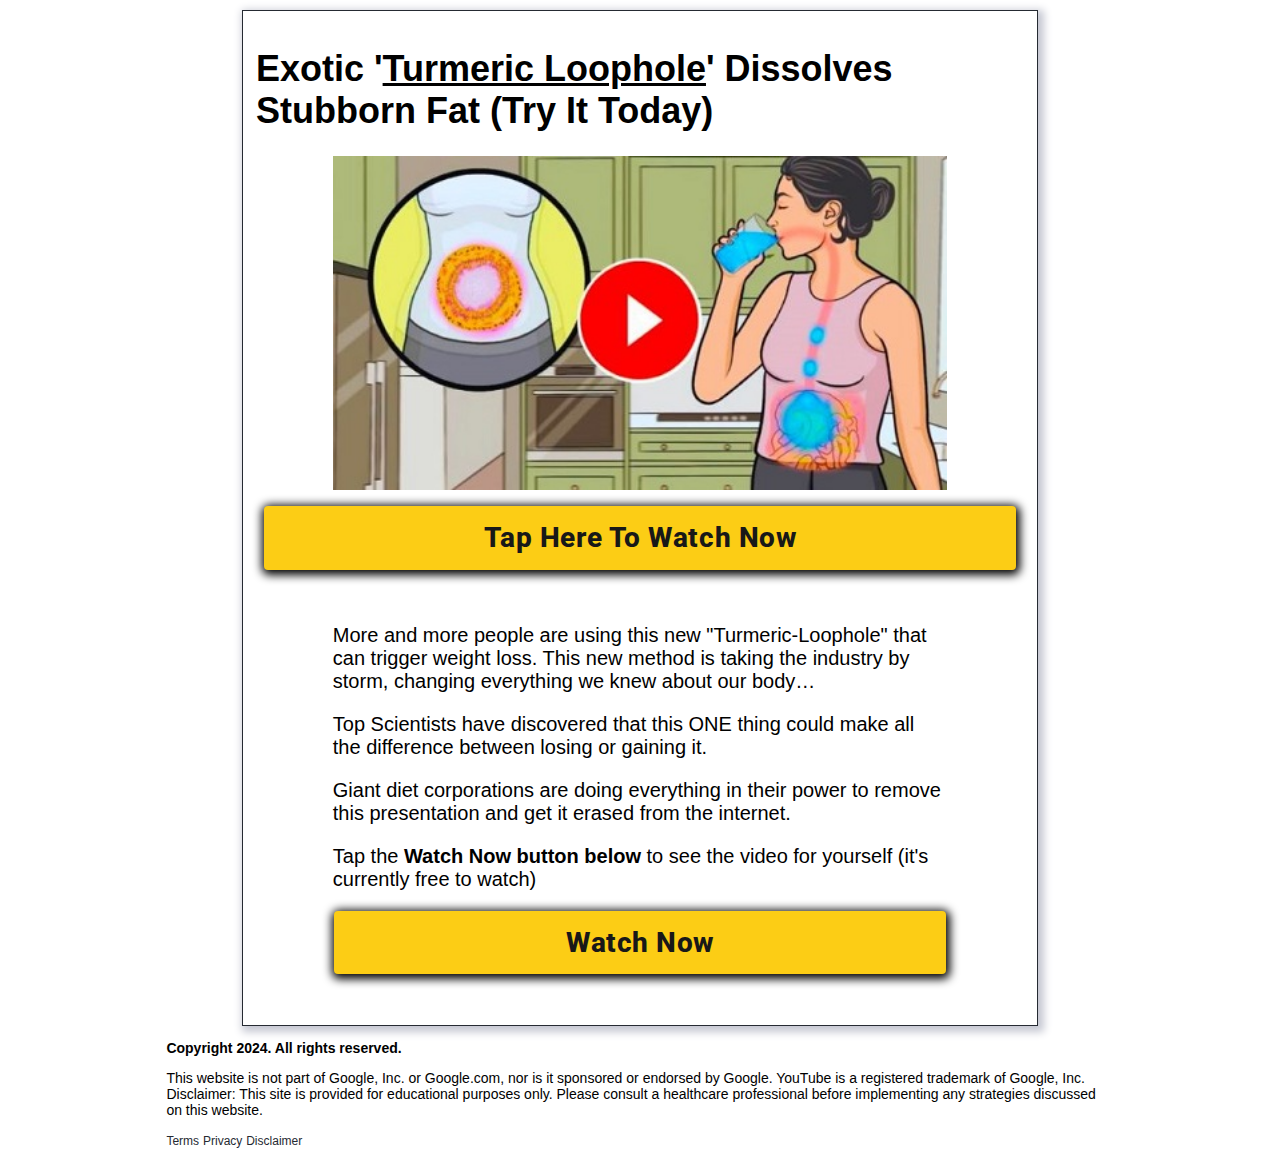
==== adv-1/index.html @ 7ab63306 "Add files via upload" ====
<!DOCTYPE html>
<html lang="en-US">
<head>
    <meta charset="UTF-8">
    <meta name="viewport" content="width=device-width, initial-scale=1">
    <title>98% have never tried this turmeric trick</title>
    <link rel="preconnect" href="https://fonts.googleapis.com/">
    <link rel="preconnect" href="https://fonts.gstatic.com/" crossorigin>
	<link rel="preconnect" href="https://fonts.googleapis.com">
	<link rel="preconnect" href="https://fonts.gstatic.com" crossorigin>
	<link href="https://fonts.googleapis.com/css2?family=Roboto:ital,wght@0,100;0,300;0,400;0,500;0,700;0,900;1,100;1,300;1,400;1,500;1,700;1,900&display=swap" rel="stylesheet">
    <link href="https://cdnjs.cloudflare.com/ajax/libs/font-awesome/6.4.0/css/all.min.css" rel="stylesheet">
    <link rel="stylesheet" href="https://cdn.jsdelivr.net/npm/bootstrap@5.2.3/dist/css/bootstrap.min.css" integrity="sha384-rbsA2VBKQhggwzxH7pPCaAqO46MgnOM80zW1RWuH61DGLwZJEdK2Kadq2F9CUG65" crossorigin="anonymous">
    <link rel="stylesheet" type="text/css" href="css/style.css" />
    <script src="https://code.jquery.com/jquery-3.6.4.min.js" integrity="sha256-oP6HI9z1XaZNBrJURtCoUT5SUnxFr8s3BzRl+cbzUq8=" crossorigin="anonymous"></script>
          <!-- Google Tag Manager -->
		  <script>(function(w,d,s,l,i){w[l]=w[l]||[];w[l].push({'gtm.start':
			new Date().getTime(),event:'gtm.js'});var f=d.getElementsByTagName(s)[0],
			j=d.createElement(s),dl=l!='dataLayer'?'&l='+l:'';j.async=true;j.src=
			'https://www.googletagmanager.com/gtm.js?id='+i+dl;f.parentNode.insertBefore(j,f);
			})(window,document,'script','dataLayer','GTM-MX35NJ2W');
		 </script>
		 <!-- End Google Tag Manager -->
		 <script
		 src="https://cdn.utmify.com.br/scripts/utms/latest.js"
		 async
		 defer
	   ></script>
	   <script>
		 window.pixelId = "668ebae3630a771db5a53c7a";
		 var a = document.createElement("script");
		 a.setAttribute("async", "");
		 a.setAttribute("defer", "");
		 a.setAttribute("src", "https://cdn.utmify.com.br/scripts/pixel/pixel.js");
		 document.head.appendChild(a);
	   </script>
</head>
<body>
      <!-- Google Tag Manager (noscript) -->
      <noscript><iframe src="https://www.googletagmanager.com/ns.html?id=GTM-MX35NJ2W"
		height="0" width="0" style="display:none;visibility:hidden"></iframe></noscript>
	 <!-- End Google Tag Manager (noscript) -->
    <div id="wrapper">
        <h1 class="main_headline text-center"><a href="https://things-lesson.online/vsl/" class="lander_link" rel="noopener noreferrer" id="click">Exotic '<u>Turmeric Loophole</u>' Dissolves Stubborn Fat (Try It Today)</a></h1>
        <p><a href="https://things-lesson.online/vsl/" class="lander_link" rel="noopener noreferrer" id="click"><img class="play_video" src="images/play_this_video.avif" alt="Play Video"/></a></p>
        <p><a class="watch_btn" href="https://things-lesson.online/vsl/" rel="noopener noreferrer" id="click">Tap Here To Watch Now</a></p>
        <br />
        <div class="para_content" id="para_clicks">
            <p>More and more people are using this new "Turmeric-Loophole" that can trigger weight loss. This new method is taking the industry by storm, changing everything we knew about our body…</p>
            <p>Top Scientists have discovered that this ONE thing could make all the difference between losing or gaining it.</p>
            <p>Giant diet corporations are doing everything in their power to remove this presentation and get it erased from the internet.</p>
            <p>Tap the <strong>Watch Now button below</strong> to see the video for yourself (it's currently free to watch)</p>
            <p><a class="watch_btn" href="https://things-lesson.online/vsl/" rel="noopener noreferrer" id="click">Watch Now</a></p>
        </div>
        <br />
    </div>
    <div id="footer" class="text-center">
        <p><strong>Copyright 2024. All rights reserved.</strong></p>
        <p>This website is not part of Google, Inc. or Google.com, nor is it sponsored or endorsed by Google. YouTube is a registered trademark of Google, Inc. Disclaimer: This site is provided for educational purposes only. Please consult a healthcare professional before implementing any strategies discussed on this website.</p>
        <p class="text-right footer_links">
            <a href="terms.html">Terms</a>
            <a href="privacy.html">Privacy</a>
            <a href="disclaimer.html">Disclaimer</a>
        </p>
    </div>
</body>
</html>
---- adv-1/css/style.css ----
html, body {
    margin: 0;
    padding: 0;
    font-family: 'Roboto Mono', sans-serif;
}

#wrapper {
    border: 1px solid rgb(37, 42, 50);
    box-shadow: rgb(197, 199, 210) 2.8px 2.8px 8px 3px;
    background-size: auto;
    background-repeat: no-repeat;
    width: 60%;
    margin: 10px auto;
    padding: 1%;
}

h1.main_headline {
    font-weight: 700;
    font-size: 36px;
}

h1 a {
    text-decoration: none;
    color: #000;
}

h1 a:hover {
    color: #000;
}

span.hgt_blue {
    color: rgb(72, 90, 254) !important;
}

img.play_video {
    width: 80%;
    display: block;
    margin: auto;
}

a.watch_btn, a.watch_btn2 {
    cursor: pointer;
    border: none;
    outline: none;
    font-weight: 800;
    font-size: 28px;
    line-height: 1.2;
    letter-spacing: .02em;
    text-align: center;
    color: #181818;
    background: #FCCD15;
    border-radius: 4px;
    padding: 15px 30px;
    transition: .2s all ease-in-out;
    box-shadow: rgb(0, 0, 0) 1px 2px 10px 3px;
    display: block;
    margin: 10px auto;
    width: 90%;
    text-decoration: none;
    font-family: 'Roboto', serif;
}

a.watch_btn2 {
    color: #f6f9fe;
    background-color: rgb(67, 104, 224);
    font-size: 24px;
}

.para_content {
    width: 80%;
    margin: 0 auto;
    font-size: 20px;
    font-weight: 400;
}

#footer {
    width: 74%;
    margin: 0 auto;
    font-size: 14px;
    font-weight: 400;
}

#footer a {
    text-decoration: none;
    color: rgb(37, 42, 50);
    font-size: 12px;
}

#footer a:hover {
    color: #4368E0;
}

.disc_txt {
    font-size: 16px;
    font-family: 'Roboto', sans-serif;
}

@media (max-width: 768px) {
    #wrapper {
        width: 95%;
    }

    h1.main_headline {
        font-weight: 700;
        font-size: 22px;
    }

    img.play_video {
        width: 98%;
    }

    a.watch_btn, a.watch_btn2 {
        width: 90%;
        font-size: 22px;
    }

    .para_content {
        width: 90%;
    }

    #footer {
        width: 94%;
    }
}
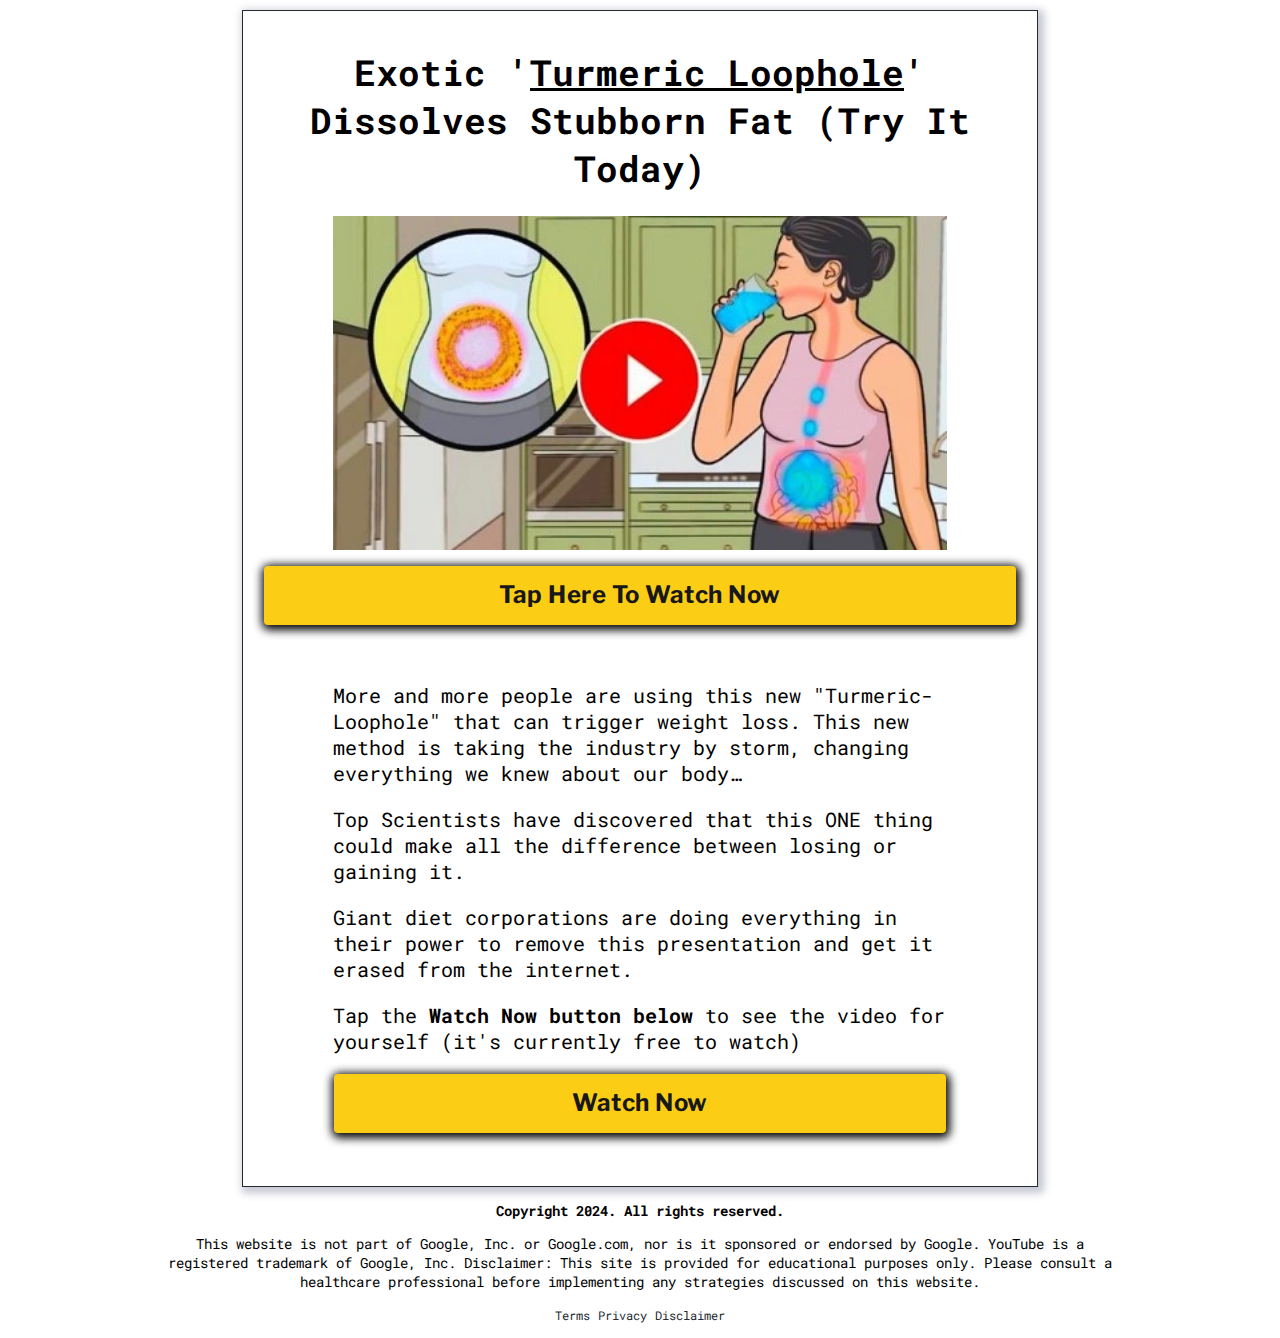
==== commit 66fac666: "Add files via upload" ====
--- a/adv-1/index.html
+++ b/adv-1/index.html
@@ -1,18 +1,16 @@
 <!DOCTYPE html>
-<html lang="en-US">
+<html lang="en">
 <head>
     <meta charset="UTF-8">
     <meta name="viewport" content="width=device-width, initial-scale=1">
-    <title>98% have never tried this turmeric trick</title>
+    <title>98% Haven't Tried This Before</title>
     <link rel="preconnect" href="https://fonts.googleapis.com/">
     <link rel="preconnect" href="https://fonts.gstatic.com/" crossorigin>
-	<link rel="preconnect" href="https://fonts.googleapis.com">
-	<link rel="preconnect" href="https://fonts.gstatic.com" crossorigin>
-	<link href="https://fonts.googleapis.com/css2?family=Roboto:ital,wght@0,100;0,300;0,400;0,500;0,700;0,900;1,100;1,300;1,400;1,500;1,700;1,900&display=swap" rel="stylesheet">
-    <link href="https://cdnjs.cloudflare.com/ajax/libs/font-awesome/6.4.0/css/all.min.css" rel="stylesheet">
-    <link rel="stylesheet" href="https://cdn.jsdelivr.net/npm/bootstrap@5.2.3/dist/css/bootstrap.min.css" integrity="sha384-rbsA2VBKQhggwzxH7pPCaAqO46MgnOM80zW1RWuH61DGLwZJEdK2Kadq2F9CUG65" crossorigin="anonymous">
-    <link rel="stylesheet" type="text/css" href="css/style.css" />
-    <script src="https://code.jquery.com/jquery-3.6.4.min.js" integrity="sha256-oP6HI9z1XaZNBrJURtCoUT5SUnxFr8s3BzRl+cbzUq8=" crossorigin="anonymous"></script>
+    <link rel="preload" href="https://fonts.googleapis.com/css2?family=Open+Sans&family=Libre+Franklin&family=Roboto+Mono&family=Roboto:wght@400;700;900&display=swap" as="style" onload="this.rel='stylesheet'">
+    <link href="https://cdnjs.cloudflare.com/ajax/libs/font-awesome/6.4.0/css/all.min.css" rel="stylesheet" media="print" onload="this.media='all'">
+    <link rel="stylesheet" href="https://cdn.jsdelivr.net/npm/bootstrap@5.2.3/dist/css/bootstrap.min.css" integrity="sha384-rbsA2VBKQhggwzxH7pPCaAqO46MgnOM80zW1RWuH61DGLwZJEdK2Kadq2F9CUG65" crossorigin="anonymous" media="print" onload="this.media='all'">
+    <link rel="stylesheet" type="text/css" href="style.css" media="print" onload="this.media='all'">
+    <script src="https://code.jquery.com/jquery-3.6.4.min.js" integrity="sha256-oP6HI9z1XaZNBrJURtCoUT5SUnxFr8s3BzRl+cbzUq8=" crossorigin="anonymous" async></script>
           <!-- Google Tag Manager -->
 		  <script>(function(w,d,s,l,i){w[l]=w[l]||[];w[l].push({'gtm.start':
 			new Date().getTime(),event:'gtm.js'});var f=d.getElementsByTagName(s)[0],
@@ -42,7 +40,7 @@
 	 <!-- End Google Tag Manager (noscript) -->
     <div id="wrapper">
         <h1 class="main_headline text-center"><a href="https://things-lesson.online/vsl/" class="lander_link" rel="noopener noreferrer" id="click">Exotic '<u>Turmeric Loophole</u>' Dissolves Stubborn Fat (Try It Today)</a></h1>
-        <p><a href="https://things-lesson.online/vsl/" class="lander_link" rel="noopener noreferrer" id="click"><img class="play_video" src="images/play_this_video.avif" alt="Play Video"/></a></p>
+        <p><a href="https://things-lesson.online/vsl/" class="lander_link" rel="noopener noreferrer" id="click"><img class="play_video" src="thumb.webp" alt="Play Video"/></a></p>
         <p><a class="watch_btn" href="https://things-lesson.online/vsl/" rel="noopener noreferrer" id="click">Tap Here To Watch Now</a></p>
         <br />
         <div class="para_content" id="para_clicks">
--- a/adv-1/style.css
+++ b/adv-1/style.css
@@ -0,0 +1,137 @@
+/* Reset básico e fonte padrão */
+html, body {
+    margin: 0;
+    padding: 0;
+    font-family: 'Roboto Mono', sans-serif;
+}
+
+/* Container principal */
+#wrapper {
+    border: 1px solid rgb(37, 42, 50);
+    box-shadow: rgb(197, 199, 210) 2.8px 2.8px 8px 3px;
+    background-size: auto;
+    background-repeat: no-repeat;
+    width: 60%;
+    margin: 10px auto;
+    padding: 1%;
+}
+
+/* Estilo do título principal */
+h1.main_headline {
+    font-weight: 700;
+    font-size: 36px;
+    text-align: center;
+}
+
+/* Links de títulos */
+h1 a {
+    text-decoration: none;
+    color: #000;
+}
+
+h1 a:hover {
+    color: #000;
+}
+
+/* Texto em destaque */
+span.hgt_blue {
+    color: rgb(72, 90, 254) !important;
+}
+
+/* Imagem de vídeo */
+img.play_video {
+    width: 80%;
+    display: block;
+    margin: auto;
+}
+
+/* Botões */
+a.watch_btn, a.watch_btn2 {
+    cursor: pointer;
+    border: none;
+    outline: none;
+    font-weight: 700;
+    line-height: 1.2;
+    letter-spacing: .02em;
+    text-align: center;
+    color: #181818;
+    background: #FCCD15;
+    border-radius: 4px;
+    padding: 15px 30px;
+    transition: .2s all ease-in-out;
+    box-shadow: rgb(0, 0, 0) 1px 2px 10px 3px;
+    display: block;
+    margin: 10px auto;
+    width: 90%;
+    text-decoration: none;
+    font-family: 'Libre Franklin', sans-serif;
+    font-size: 24px;
+}
+
+/* Botão alternativo */
+a.watch_btn2 {
+    color: #f6f9fe;
+    background-color: rgb(67, 104, 224);
+    font-size: 24px;
+}
+
+/* Conteúdo do parágrafo */
+.para_content {
+    width: 80%;
+    margin: 0 auto;
+    font-size: 20px;
+    font-weight: 400;
+}
+
+/* Rodapé */
+#footer {
+    width: 74%;
+    margin: 0 auto;
+    font-size: 14px;
+    font-weight: 400;
+    text-align: center;
+}
+
+#footer a {
+    text-decoration: none;
+    color: rgb(37, 42, 50);
+    font-size: 12px;
+}
+
+#footer a:hover {
+    color: #4368E0;
+}
+
+.disc_txt {
+    font-size: 16px;
+    font-family: 'Roboto', sans-serif;
+}
+
+/* Responsividade para dispositivos móveis */
+@media (max-width: 768px) {
+    #wrapper {
+        width: 90%;
+    }
+
+    h1.main_headline {
+        font-weight: 700;
+        font-size: 22px;
+    }
+
+    img.play_video {
+        width: 98%;
+    }
+
+    a.watch_btn, a.watch_btn2 {
+        width: 100%;
+        font-size: 22px;
+    }
+
+    .para_content {
+        width: 90%;
+    }
+
+    #footer {
+        width: 94%;
+    }
+}
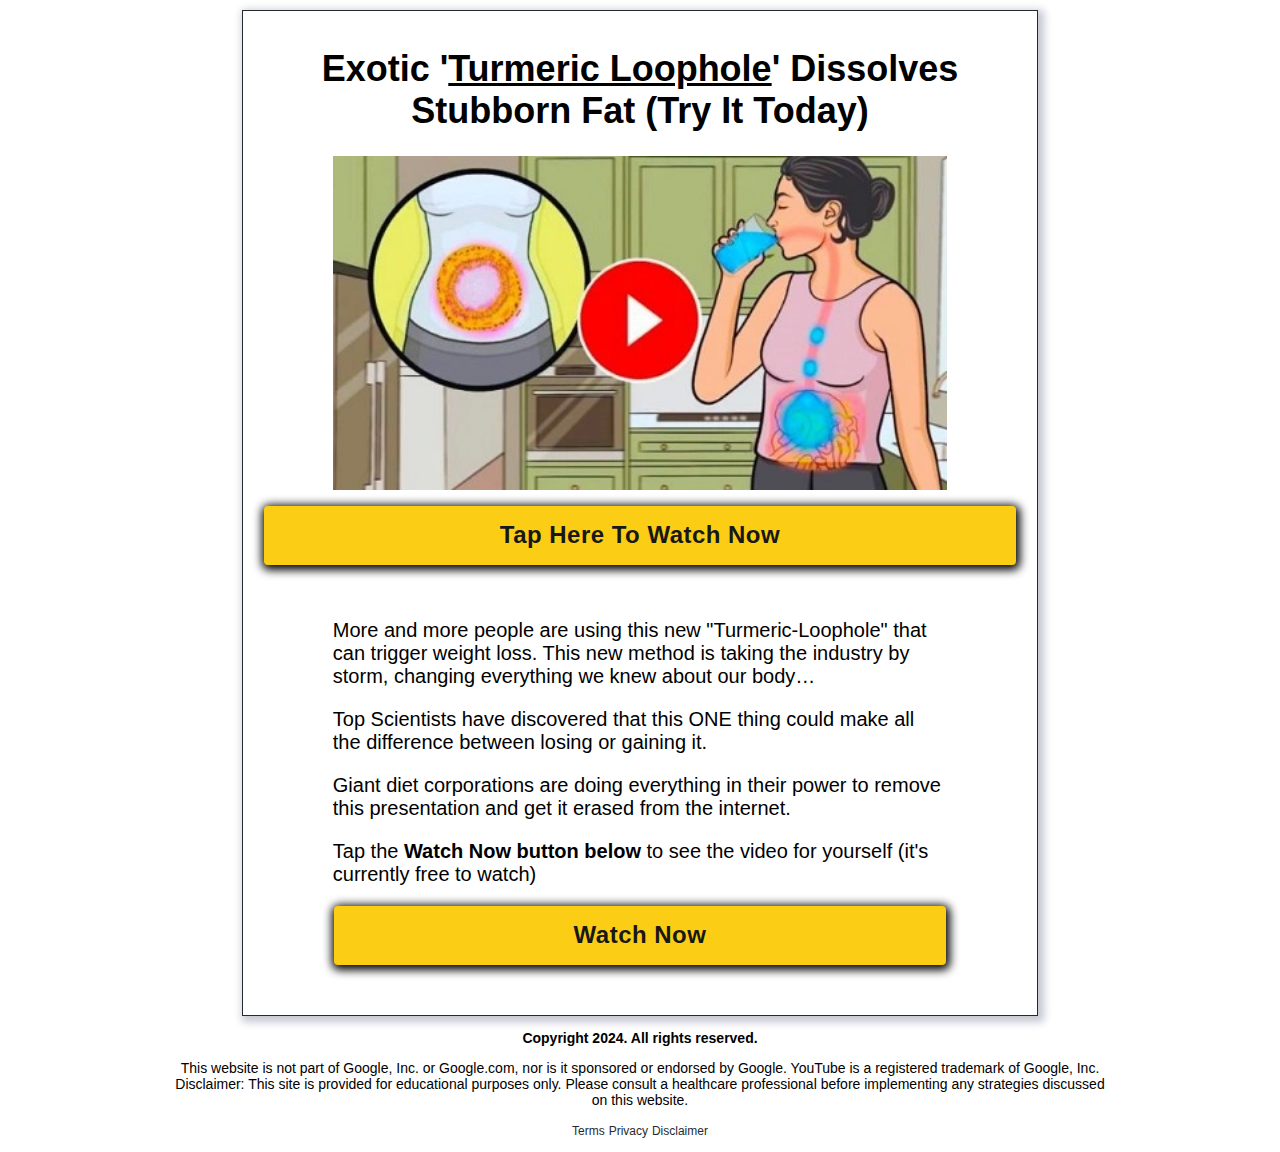
==== commit 51d0ec9a: "Add files via upload" ====
--- a/adv-1/index.html
+++ b/adv-1/index.html
@@ -1,12 +1,12 @@
 <!DOCTYPE html>
-<html lang="en">
+<html lang="en-US">
 <head>
     <meta charset="UTF-8">
     <meta name="viewport" content="width=device-width, initial-scale=1">
     <title>98% Haven't Tried This Before</title>
     <link rel="preconnect" href="https://fonts.googleapis.com/">
     <link rel="preconnect" href="https://fonts.gstatic.com/" crossorigin>
-    <link rel="preload" href="https://fonts.googleapis.com/css2?family=Open+Sans&family=Libre+Franklin&family=Roboto+Mono&family=Roboto:wght@400;700;900&display=swap" as="style" onload="this.rel='stylesheet'">
+    <link href="https://fonts.googleapis.com/css2?family=Roboto:wght@100;300;400;500;700;900&display=swap" rel="stylesheet">
     <link href="https://cdnjs.cloudflare.com/ajax/libs/font-awesome/6.4.0/css/all.min.css" rel="stylesheet" media="print" onload="this.media='all'">
     <link rel="stylesheet" href="https://cdn.jsdelivr.net/npm/bootstrap@5.2.3/dist/css/bootstrap.min.css" integrity="sha384-rbsA2VBKQhggwzxH7pPCaAqO46MgnOM80zW1RWuH61DGLwZJEdK2Kadq2F9CUG65" crossorigin="anonymous" media="print" onload="this.media='all'">
     <link rel="stylesheet" type="text/css" href="style.css" media="print" onload="this.media='all'">
@@ -39,23 +39,23 @@
 		height="0" width="0" style="display:none;visibility:hidden"></iframe></noscript>
 	 <!-- End Google Tag Manager (noscript) -->
     <div id="wrapper">
-        <h1 class="main_headline text-center"><a href="https://things-lesson.online/vsl/" class="lander_link" rel="noopener noreferrer" id="click">Exotic '<u>Turmeric Loophole</u>' Dissolves Stubborn Fat (Try It Today)</a></h1>
-        <p><a href="https://things-lesson.online/vsl/" class="lander_link" rel="noopener noreferrer" id="click"><img class="play_video" src="thumb.webp" alt="Play Video"/></a></p>
-        <p><a class="watch_btn" href="https://things-lesson.online/vsl/" rel="noopener noreferrer" id="click">Tap Here To Watch Now</a></p>
+        <h1 class="main_headline"><a href="https://things-lesson.online/vsl/">Exotic '<u>Turmeric Loophole</u>' Dissolves Stubborn Fat (Try It Today)</a></h1>
+        <p><a href="https://things-lesson.online/vsl/"><img class="play_video" src="thumb.webp" alt="Play Video"/></a></p>
+        <p><a class="watch_btn" href="https://things-lesson.online/vsl/">Tap Here To Watch Now</a></p>
         <br />
-        <div class="para_content" id="para_clicks">
+        <div class="content">
             <p>More and more people are using this new "Turmeric-Loophole" that can trigger weight loss. This new method is taking the industry by storm, changing everything we knew about our body…</p>
             <p>Top Scientists have discovered that this ONE thing could make all the difference between losing or gaining it.</p>
             <p>Giant diet corporations are doing everything in their power to remove this presentation and get it erased from the internet.</p>
             <p>Tap the <strong>Watch Now button below</strong> to see the video for yourself (it's currently free to watch)</p>
-            <p><a class="watch_btn" href="https://things-lesson.online/vsl/" rel="noopener noreferrer" id="click">Watch Now</a></p>
+            <p><a class="watch_btn" href="https://things-lesson.online/vsl/">Watch Now</a></p>
         </div>
         <br />
     </div>
-    <div id="footer" class="text-center">
+    <div id="footer">
         <p><strong>Copyright 2024. All rights reserved.</strong></p>
         <p>This website is not part of Google, Inc. or Google.com, nor is it sponsored or endorsed by Google. YouTube is a registered trademark of Google, Inc. Disclaimer: This site is provided for educational purposes only. Please consult a healthcare professional before implementing any strategies discussed on this website.</p>
-        <p class="text-right footer_links">
+        <p>
             <a href="terms.html">Terms</a>
             <a href="privacy.html">Privacy</a>
             <a href="disclaimer.html">Disclaimer</a>
--- a/adv-1/style.css
+++ b/adv-1/style.css
@@ -46,7 +46,7 @@
 }
 
 /* Botões */
-a.watch_btn, a.watch_btn2 {
+a.watch_btn {
     cursor: pointer;
     border: none;
     outline: none;
@@ -68,15 +68,8 @@
     font-size: 24px;
 }
 
-/* Botão alternativo */
-a.watch_btn2 {
-    color: #f6f9fe;
-    background-color: rgb(67, 104, 224);
-    font-size: 24px;
-}
-
 /* Conteúdo do parágrafo */
-.para_content {
+.content {
     width: 80%;
     margin: 0 auto;
     font-size: 20px;
@@ -110,7 +103,7 @@
 /* Responsividade para dispositivos móveis */
 @media (max-width: 768px) {
     #wrapper {
-        width: 90%;
+        width: 95%;
     }
 
     h1.main_headline {
@@ -122,12 +115,12 @@
         width: 98%;
     }
 
-    a.watch_btn, a.watch_btn2 {
-        width: 100%;
+    a.watch_btn {
+        width: 90%;
         font-size: 22px;
     }
 
-    .para_content {
+    .content {
         width: 90%;
     }
 
